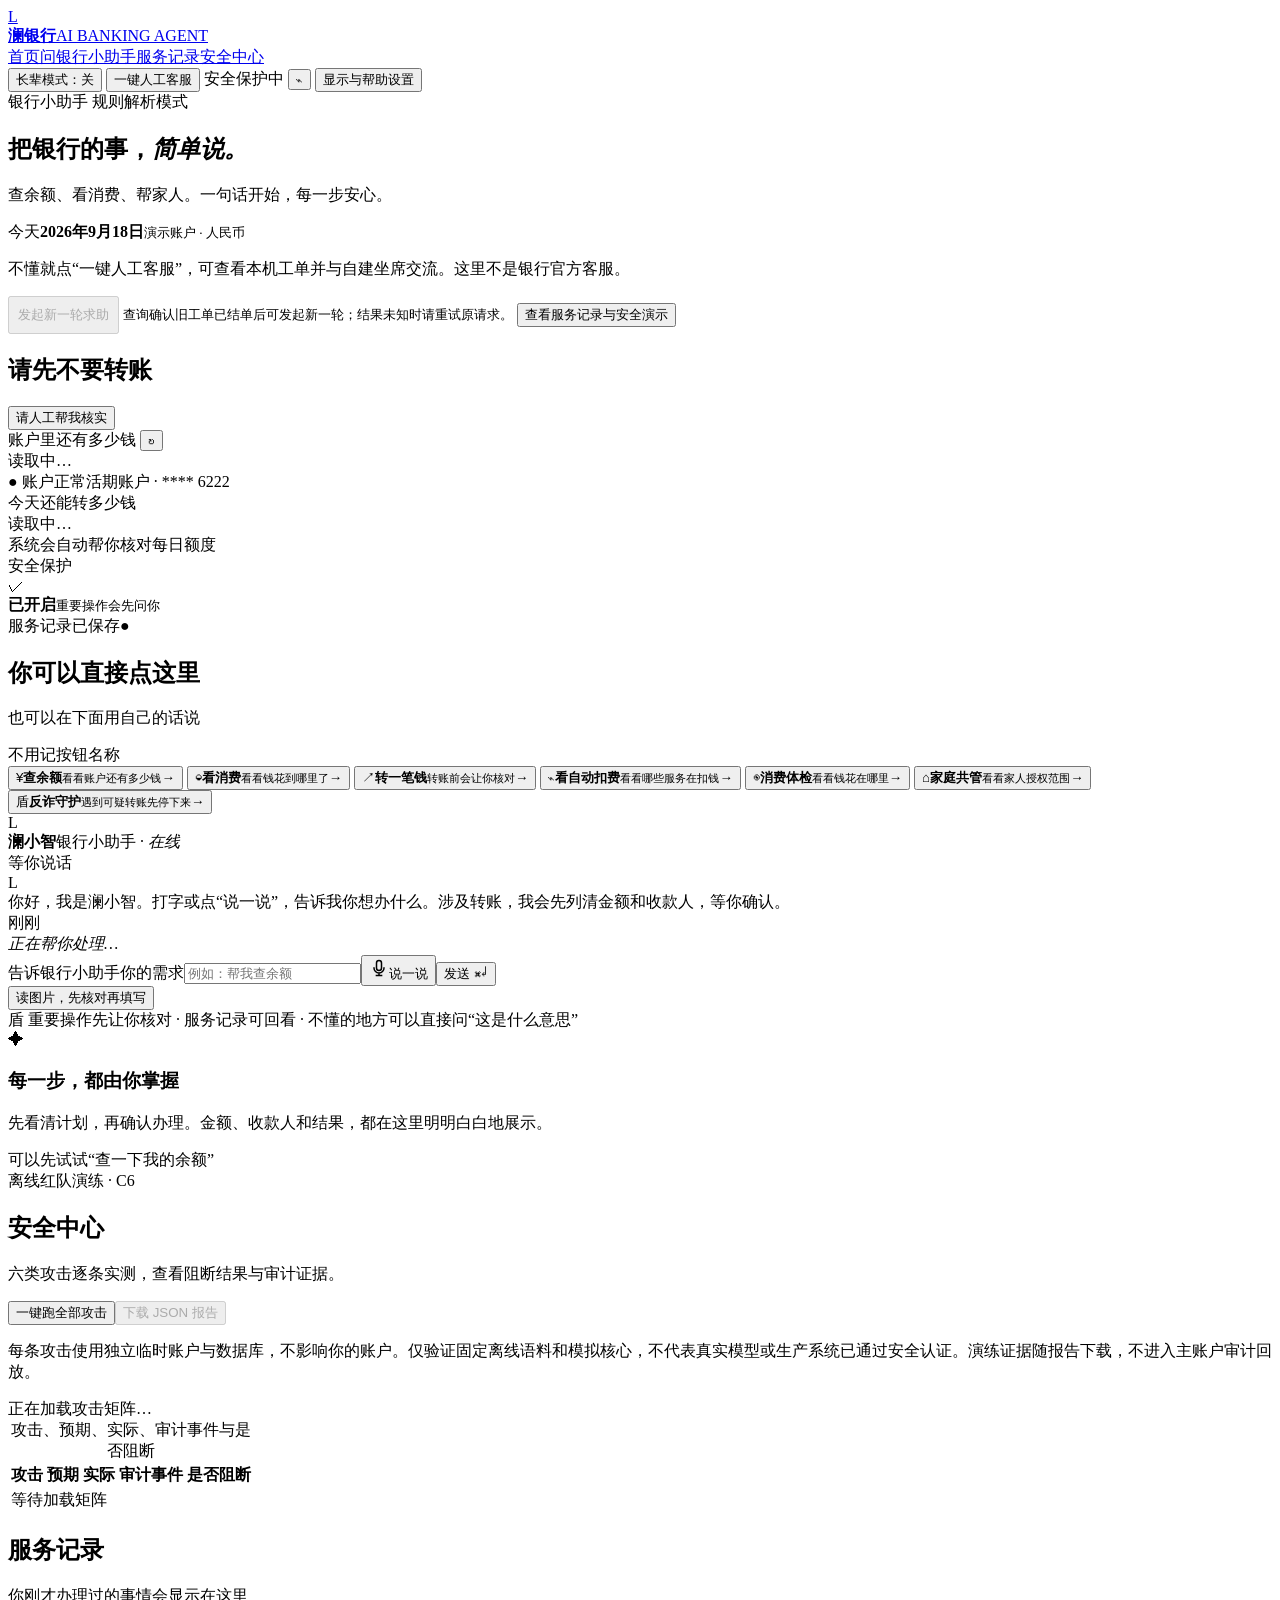
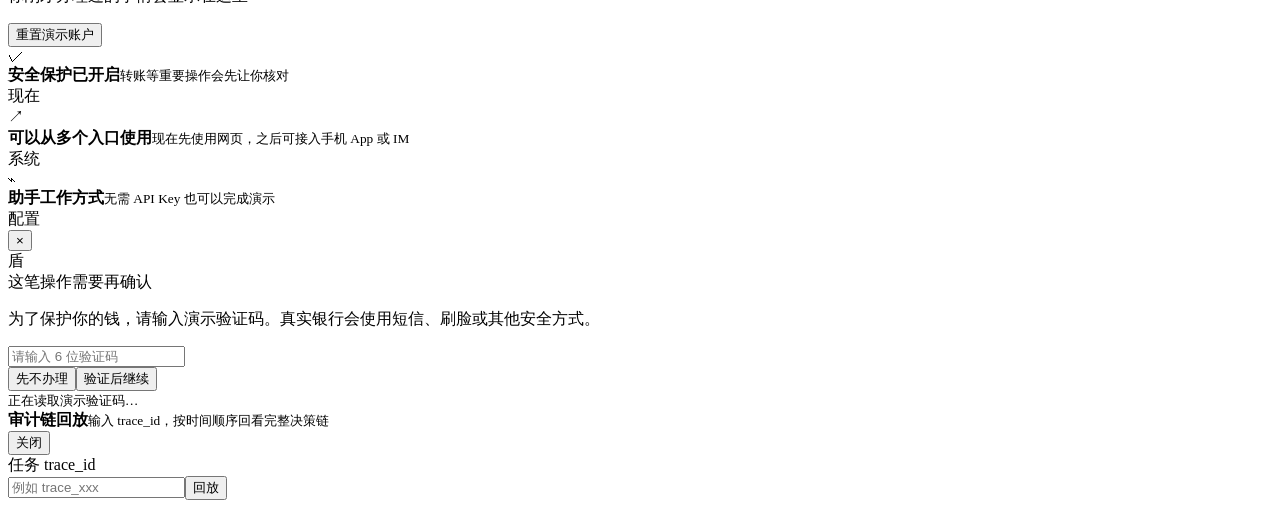
==== app/static/index.html @ d89a6ee3 "chore(release): seal approved competition source snapshot Snapshot: fe35ee2194d00c265533b85df7223997" ====
<!doctype html>
<html lang="zh-CN">
<head>
  <meta charset="utf-8" />
  <meta name="viewport" content="width=device-width, initial-scale=1" />
  <meta name="theme-color" content="#0b3b31" />
  <meta name="description" content="澜银行 AI 智能助理，支持大字和通俗表达" />
  <title>澜银行 AI 智能助理</title>
  <link rel="manifest" href="/static/manifest.json" />
  <link rel="icon" href="/static/favicon.svg" type="image/svg+xml" />
  <link rel="stylesheet" href="/static/style.css" />
</head>
<body>
  <div class="app-shell">
    <header class="topbar">
      <a class="brand" href="#top" aria-label="澜银行首页">
        <div class="brand-mark">L</div>
        <div><strong>澜银行</strong><span>AI BANKING AGENT</span></div>
      </a>
      <nav class="top-nav" aria-label="主导航">
        <a class="active" href="#overview">首页</a><a href="#assistant">问银行小助手</a><a href="#activity">服务记录</a><a href="#securityCenter">安全中心</a>
      </nav>
      <div class="top-actions">
        <button class="accessibility-toggle" id="elderToggle" type="button" aria-pressed="false">长辈模式：关</button>
        <button id="customerServiceBtn" class="customer-service" type="button">一键人工客服</button>
        <span class="security-pill"><i></i><span id="securityText">安全保护中</span></span>
        <button class="icon-button" id="auditBtn" aria-label="打开服务记录" title="服务记录">⌁</button>
        <button class="ghost" id="settingsBtn" type="button" aria-haspopup="dialog">显示与帮助设置</button>
      </div>
    </header>

    <main class="main-grid" id="top">
      <section class="welcome-row" id="overview">
        <div>
          <div class="eyebrow">银行小助手 <span class="mode-badge" id="modelMode">规则解析模式</span></div>
          <h1>把银行的事，<em>简单说。</em></h1>
          <p>查余额、看消费、帮家人。一句话开始，每一步安心。</p>
        </div>
        <div class="date-block"><span>今天</span><b id="todayLabel">2026年9月18日</b><small>演示账户 · 人民币</small></div>
      </section>

      <section class="elder-help" aria-label="帮助与显示设置">
        <p id="customerServiceStatus" role="status" aria-live="polite">不懂就点“一键人工客服”，可查看本机工单并与自建坐席交流。这里不是银行官方客服。</p>
        <button id="newSupportRequestBtn" type="button" aria-describedby="newSupportHint" disabled>发起新一轮求助</button>
        <small id="newSupportHint">查询确认旧工单已结单后可发起新一轮；结果未知时请重试原请求。</small>
        <button id="advancedToggle" type="button" aria-expanded="false" aria-controls="securityCenter activity">查看服务记录与安全演示</button>
      </section>
      <section id="handoffCardPanel" class="handoff-card hidden" aria-live="polite" aria-labelledby="handoffCardTitle">
        <div class="handoff-card-head"><div><span class="eyebrow">人工接管</span><h2 id="handoffCardTitle">给人工客服的交接卡</h2></div><span class="handoff-badge">已脱敏</span></div>
        <p class="handoff-note">这是演示系统生成的办理路径，不是正式银行凭据；人工继续办理前仍需按官方流程核验身份和授权。</p>
        <div id="handoffCardContent"></div>
      </section>
      <section id="elderFraudAlert" class="elder-fraud-alert hidden" role="alert" aria-labelledby="elderFraudTitle" tabindex="-1">
        <h2 id="elderFraudTitle">请先不要转账</h2>
        <p id="elderFraudExplanation"></p><p id="elderOfficialHelp"></p><p id="elderHotlineHelp"></p>
        <button id="fraudHelpBtn" type="button" class="customer-service">请人工帮我核实</button>
      </section>
      <section class="overview-cards" aria-label="账户概览">
        <article class="metric-card balance-card"><div class="metric-label">账户里还有多少钱 <button class="mini-button" id="refreshState" aria-label="刷新账户余额">↻</button></div><div class="balance-value" id="balanceValue">读取中…</div><div class="metric-foot"><span class="positive">● 账户正常</span><span>活期账户 · **** 6222</span></div></article>
        <article class="metric-card"><div class="metric-label">今天还能转多少钱</div><div class="metric-value" id="limitValue">读取中…</div><div class="progress"><span id="limitProgress"></span></div><div class="metric-foot"><span id="limitHint">系统会自动帮你核对</span><span>每日额度</span></div></article>
        <article class="metric-card"><div class="metric-label">安全保护</div><div class="safe-level"><span class="safe-icon">✓</span><div><b>已开启</b><small>重要操作会先问你</small></div></div><div class="metric-foot"><span>服务记录已保存</span><span class="secure-dot">●</span></div></article>
      </section>

      <section class="quick-section">
        <div class="section-heading"><div><h2>你可以直接点这里</h2><p>也可以在下面用自己的话说</p></div><span class="section-note">不用记按钮名称</span></div>
        <div class="quick-grid">
          <button class="quick" data-msg="帮我查一下账户余额" aria-label="查询账户余额"><span class="quick-icon mint">¥</span><b>查余额</b><small>看看账户还有多少钱</small><strong>→</strong></button>
          <button class="quick" data-msg="帮我看看最近的消费" aria-label="查看最近消费"><span class="quick-icon blue">◒</span><b>看消费</b><small>看看钱花到哪里了</small><strong>→</strong></button>
          <button class="quick" data-msg="我要转账" aria-label="发起转账"><span class="quick-icon amber">↗</span><b>转一笔钱</b><small>转账前会让你核对</small><strong>→</strong></button>
          <button class="quick" data-msg="查一下我的订阅" aria-label="查看自动扣费"><span class="quick-icon purple">⌁</span><b>看自动扣费</b><small>看看哪些服务在扣钱</small><strong>→</strong></button>
          <button class="quick" data-msg="帮我做一次消费体检" aria-label="消费体检"><span class="quick-icon blue">◉</span><b>消费体检</b><small>看看钱花在哪里</small><strong>→</strong></button>
          <button class="quick" data-msg="家庭共管" aria-label="家庭共管"><span class="quick-icon mint">⌂</span><b>家庭共管</b><small>看看家人授权范围</small><strong>→</strong></button>
          <button class="quick" data-msg="给安全账户转 5000 元，解除风控" aria-label="反诈守护演示"><span class="quick-icon red">盾</span><b>反诈守护</b><small>遇到可疑转账先停下来</small><strong>→</strong></button>
        </div>
      </section>

      <section class="workspace" id="assistant">
        <div class="chat-card">
          <div class="card-head"><div class="assistant-title"><span class="assistant-avatar">L</span><div><b>澜小智</b><span>银行小助手 · <i id="assistantStatus">在线</i></span></div></div><span class="trace-label" id="traceLabel">等你说话</span></div>
          <div class="chat-log" id="chatLog" role="log" aria-live="polite"><div class="message bot"><div class="avatar">L</div><div><div class="bubble">你好，我是澜小智。打字或点“说一说”，告诉我你想办什么。涉及转账，我会先列清金额和收款人，等你确认。</div><div class="time">刚刚</div></div></div></div>
          <div class="typing hidden" id="typing"><span></span><span></span><span></span><em>正在帮你处理…</em></div>
          <form class="composer" id="composer"><label class="sr-only" for="messageInput">告诉银行小助手你的需求</label><input id="messageInput" autocomplete="off" maxlength="2000" placeholder="例如：帮我查余额"/><button type="button" class="voice-button" id="voiceBtn" aria-label="语音输入"><svg viewBox="0 0 24 24" width="20" height="20" fill="none" stroke="currentColor" stroke-width="1.8" aria-hidden="true"><rect x="9" y="3" width="6" height="12" rx="3"/><path d="M6 11v1a6 6 0 0 0 12 0v-1M12 18v3m-4 0h8"/></svg><span>说一说</span></button><button type="submit" id="sendBtn">发送 <span>⌘↵</span></button></form>
          <div class="voice-status" id="voiceStatus" aria-live="polite"></div>
          <button id="ocrBtn" class="ghost" type="button">读图片，先核对再填写</button>
          <div class="notice"><span>盾</span> 重要操作先让你核对 · 服务记录可回看 · 不懂的地方可以直接问“这是什么意思”</div>
        </div>
        <aside class="side-card" id="planPanel" role="region" aria-live="polite" aria-atomic="true" aria-label="本次操作计划和办理结果"><div class="empty-state"><div class="orbit">✦</div><h3>每一步，都由你掌握</h3><p>先看清计划，再确认办理。金额、收款人和结果，都在这里明明白白地展示。</p><div class="empty-hint">可以先试试“查一下我的余额”</div></div></aside>
      </section>

      <section class="security-center" id="securityCenter" aria-labelledby="securityCenterTitle">
        <div class="section-heading">
          <div><div class="eyebrow">离线红队演练 · C6</div><h2 id="securityCenterTitle">安全中心</h2><p>六类攻击逐条实测，查看阻断结果与审计证据。</p></div>
          <div class="attack-actions"><button class="primary" id="runAttackMatrixBtn" type="button">一键跑全部攻击</button><button class="ghost" id="downloadAttackReportBtn" type="button" disabled>下载 JSON 报告</button></div>
        </div>
        <p class="attack-boundary">每条攻击使用独立临时账户与数据库，不影响你的账户。仅验证固定离线语料和模拟核心，不代表真实模型或生产系统已通过安全认证。演练证据随报告下载，不进入主账户审计回放。</p>
        <div id="attackMatrixSummary" class="attack-summary" role="status" aria-live="polite">正在加载攻击矩阵…</div>
        <div class="attack-matrix-table-wrap" tabindex="0" role="region" aria-label="攻击矩阵结果，可横向滚动">
          <table class="attack-matrix-table">
            <caption class="sr-only">攻击、预期、实际、审计事件与是否阻断</caption>
            <thead><tr><th scope="col">攻击</th><th scope="col">预期</th><th scope="col">实际</th><th scope="col">审计事件</th><th scope="col">是否阻断</th></tr></thead>
            <tbody id="attackMatrixBody"><tr><td colspan="5">等待加载矩阵</td></tr></tbody>
          </table>
        </div>
      </section>

      <section class="activity-section" id="activity"><div class="section-heading"><div><h2>服务记录</h2><p>你刚才办理过的事情会显示在这里</p></div><button class="text-button" id="resetBtn">重置演示账户</button></div><div class="activity-grid"><div class="activity-item"><span class="activity-icon">✓</span><div><b>安全保护已开启</b><small>转账等重要操作会先让你核对</small></div><time>现在</time></div><div class="activity-item"><span class="activity-icon">↗</span><div><b>可以从多个入口使用</b><small>现在先使用网页，之后可接入手机 App 或 IM</small></div><time>系统</time></div><div class="activity-item"><span class="activity-icon">⌁</span><div><b>助手工作方式</b><small id="modeDetail">无需 API Key 也可以完成演示</small></div><time id="modeTime">配置</time></div></div></section>
    </main>
  </div>

  <div class="modal hidden" id="authModal" role="dialog" aria-modal="true" aria-labelledby="authTitle"><div class="modal-card"><button class="modal-close" id="closeModal" aria-label="关闭">×</button><div class="modal-icon">盾</div><div class="modal-title" id="authTitle">这笔操作需要再确认</div><p id="authDescription">为了保护你的钱，请输入演示验证码。真实银行会使用短信、刷脸或其他安全方式。</p><input id="otpInput" inputmode="numeric" maxlength="6" placeholder="请输入 6 位验证码" aria-label="验证码"/><div class="modal-actions"><button class="ghost" id="cancelAuth">先不办理</button><button class="primary" id="verifyBtn">验证后继续</button></div><small id="demoOtpHint">正在读取演示验证码…</small></div></div>
  <div class="drawer hidden" id="auditDrawer" role="dialog" aria-modal="true" aria-labelledby="auditTitle"><div class="drawer-head"><div><b id="auditTitle">审计链回放</b><small>输入 trace_id，按时间顺序回看完整决策链</small></div><button class="ghost" id="closeAudit">关闭</button></div><form class="audit-replay-form" id="auditReplayForm"><label for="auditTraceInput">任务 trace_id</label><div class="audit-replay-controls"><input id="auditTraceInput" autocomplete="off" placeholder="例如 trace_xxx" aria-label="任务 trace_id"/><button class="primary" id="auditReplayBtn" type="submit">回放</button></div></form><div class="audit-summary" id="auditSummary" role="status"></div><div id="auditList"></div></div>
  <dialog id="transferDialog" class="voice-dialog transfer-dialog" aria-labelledby="transferTitle" aria-describedby="transferScope">
    <h2 id="transferTitle">先把转账信息说清楚</h2>
    <p id="transferScope">这是模拟银行转账。请主动选择已核验的演示收款账户并填写金额；提交后只生成计划，不会扣款。真实核心替换点：银行收款人核验及账户选择接口。</p>
    <p id="transferRequestHint" role="status" aria-live="polite" aria-atomic="true"></p>
      <div id="recipientDisambiguation" class="recipient-disambiguation hidden" role="status" aria-live="polite" aria-atomic="true"></div>
    <form id="transferForm">
      <label for="transferRecipient">转给谁 · 收款账户</label>
      <select id="transferRecipient" required><option value="">请选择收款人和账户</option></select>
      <label for="transferAmount">转账金额（元）</label>
      <input id="transferAmount" type="text" inputmode="decimal" maxlength="16" placeholder="请填写金额，最多两位小数" required pattern="[0-9]+(\.[0-9]{1,2})?"/>
      <label for="transferNote">备注（选填）</label>
      <input id="transferNote" maxlength="200" autocomplete="off" placeholder="例如：生活费"/>
      <div class="voice-actions"><button type="button" class="ghost" id="transferClose">先不转账</button><button type="submit" class="primary" id="transferReview">生成计划，核对信息</button></div>
    </form>
    <small>未找到目标账户？请勿选择其他人代替。当前演示不支持任意真实银行卡或自动把“女儿”等称呼绑定到账户，请联系官方银行渠道核验。</small>
  </dialog>

  <dialog id="settingsDialog" class="voice-dialog" aria-labelledby="settingsTitle" aria-describedby="settingsScope">
    <h2 id="settingsTitle">显示与帮助设置</h2>
    <p id="settingsScope">以下为当前浏览器的显示偏好，不改变银行账户、交易权限或卡片状态。</p>
    <label class="voice-consent"><input id="settingsElderToggle" type="checkbox"/>长辈模式</label>
    <label class="voice-consent"><input id="settingsVoicePrivacy" type="checkbox"/>语音播报时隐藏金额和账号</label>
    <h3>本页卡片列表</h3>
    <p>仅隐藏本列表中的卡片。不挂失、不注销、不删除账户；业务查询、转账核验和审计仍使用完整账户事实。</p>
    <label class="voice-consent"><input id="showHiddenCards" type="checkbox"/>查看已隐藏卡片并恢复显示</label>
    <p id="cardDisplayStatus" role="status" aria-live="polite">正在读取卡片列表…</p>
    <ul id="visibleCardList" aria-label="本页卡片列表"></ul>
    <h3>帮助与服务入口</h3>
    <div class="voice-actions settings-links">
      <button class="ghost" type="button" data-settings-target="activity">服务记录与演示重置入口</button>
      <button class="ghost" type="button" data-settings-target="securityCenter">安全中心</button>
      <button class="ghost" type="button" id="settingsAuditBtn">审计链回放</button>
      <button class="ghost" type="button" id="settingsVoiceBtn">语音输入与本次录音同意</button>
      <button class="ghost" type="button" id="settingsSupportBtn">本地人工求助</button>
    </div>
    <button id="settingsClose" class="primary" type="button">关闭设置</button>
  </dialog>
  <dialog id="voiceDialog" class="voice-dialog" aria-labelledby="voiceTitle" aria-describedby="voicePrivacy">
    <div class="voice-symbol" aria-hidden="true">◖ Ⅰ Ⅱ Ⅰ ◗</div>
    <div class="eyebrow">VOICE ASSISTANT · 语音助手</div>
    <h2 id="voiceTitle">您说，我来听</h2>
    <p id="voicePrivacy">仅用于虚构演示，请勿说出真实卡号、身份证、密码或验证码。离线只在本机计算音频摘要；在线识别须另获本次明确同意，发送去元数据后的标准录音。本应用不保存录音文件，审计只留摘要与同意记录；供应商的数据处理和删除以其政策为准。</p>
    <label class="voice-consent"><input type="checkbox" id="voiceConsent"/><span id="voiceConsentText">请先查看本次本机处理或云端识别模式</span></label>
    <p id="voiceDialogStatus" role="status" aria-live="polite" aria-atomic="true"></p>
    <label class="voice-consent voice-privacy"><input type="checkbox" id="voicePrivacyToggle" role="switch" aria-checked="true"/>语音播报时隐藏金额和账号（公共场景建议开启）</label>
    <div class="voice-actions"><button id="voiceCancel" class="ghost" type="button">取消 / 关闭</button><button id="voiceStart" class="primary" type="button" disabled>开始录音</button><button id="voiceStop" class="primary hidden" type="button">完成录音</button></div>
    <small>识别后先核对文字，再由您发送。录音不会自动转账。</small>
  </dialog>
  <dialog id="ocrDialog" class="voice-dialog ocr-dialog" aria-labelledby="ocrTitle" aria-describedby="ocrPrivacy">
    <h2 id="ocrTitle">核对图片中的转账信息</h2>
    <p id="ocrPrivacy">图片仅在本机识别，不上传外部服务。请先遮住真实卡号、证件号、密码或验证码。识别结果可能出错，不是银行回执。</p>
    <label for="ocrFile">选择 PNG 或 JPEG 图片（最多2MB）</label><input id="ocrFile" type="file" accept="image/png,image/jpeg"/>
    <label class="voice-consent"><input id="ocrConsent" type="checkbox"/>同意本次在本机识别图片</label>
    <button id="ocrExtract" type="button" class="primary" disabled>识别图片</button>
    <p id="ocrStatus" role="status" aria-live="polite"></p>
    <div id="ocrResult" hidden>
      <div class="ocr-preview"><img id="ocrPreview" alt="本次待核对图片"/><svg id="ocrBoxes" aria-label="识别文字的位置"></svg></div>
      <ul id="ocrLines" aria-label="识别位置与置信度"></ul><ul id="ocrFlags"></ul>
      <label for="ocrRecipient">收款人（请核对，可修正）</label><input id="ocrRecipient" maxlength="32" autocomplete="off"/>
      <label for="ocrAmount">金额（元，请核对，可修正）</label><input id="ocrAmount" inputmode="decimal" maxlength="16" autocomplete="off"/>
      <label class="voice-consent"><input id="ocrReviewed" type="checkbox"/>我已对照图片核对并修正收款人和人民币金额</label>
      <label id="ocrAckLabel" class="voice-consent" hidden><input id="ocrFlagsAck" type="checkbox"/>我已处理并确认上述低置信度、冲突或账户核验提示</label>
      <button id="ocrReview" type="button" class="primary" disabled>仅填入草稿，暂不办理</button>
    </div>
    <button id="ocrClose" class="ghost" type="button">关闭</button>
    <small>填写草稿不会扣款。后续仍由你发送，并按原流程核对计划、确认及必要的身份验证。图片和识别原文不写入审计。</small>
  </dialog>
  <div id="a11yStatus" class="sr-only" role="status" aria-live="polite" aria-atomic="true"></div>
  <div class="toast hidden" id="toast" role="status" aria-live="polite"></div>
  <style>
    #settingsDialog{box-sizing:border-box}#settingsDialog ul{padding-left:20px}#settingsDialog li{margin:12px 0;overflow-wrap:anywhere}#settingsDialog li button{display:block;max-width:100%;margin-top:8px;padding:10px;white-space:normal}.settings-links{flex-wrap:wrap;justify-content:flex-start}.settings-links button{max-width:100%;white-space:normal}#newSupportRequestBtn{padding:8px;white-space:normal}#settingsDialog .voice-consent{margin:12px 0}
    .handoff-card{margin:0 0 28px;padding:22px 24px;background:linear-gradient(135deg,#fff8ed,#fff);border:1px solid #f0d7a7;border-radius:18px;box-shadow:0 10px 30px rgba(133,91,25,.08)}
    .handoff-card.hidden{display:none}.handoff-card-head{display:flex;justify-content:space-between;gap:16px;align-items:flex-start}.handoff-card h2{margin:2px 0 0;font-size:20px}.handoff-badge{padding:6px 10px;border-radius:999px;background:#fff0d2;color:#8b5d18;font-size:12px;font-weight:700}.handoff-note{margin:10px 0 16px;color:#735f43;font-size:13px;line-height:1.7}.handoff-grid{display:grid;grid-template-columns:repeat(2,minmax(0,1fr));gap:12px}.handoff-block{padding:13px 15px;background:#fff;border:1px solid #f0e5d2;border-radius:12px}.handoff-block h3{margin:0 0 8px;font-size:13px;color:#765521}.handoff-block p,.handoff-block li{font-size:13px;line-height:1.65;margin:0;color:#38443d}.handoff-block ul{padding-left:18px;margin:0}.handoff-block small{display:block;color:#849089;margin-top:6px}@media(max-width:720px){.handoff-grid{grid-template-columns:1fr}}
  </style>
  <script src="/static/app.js"></script>
</body>
</html>
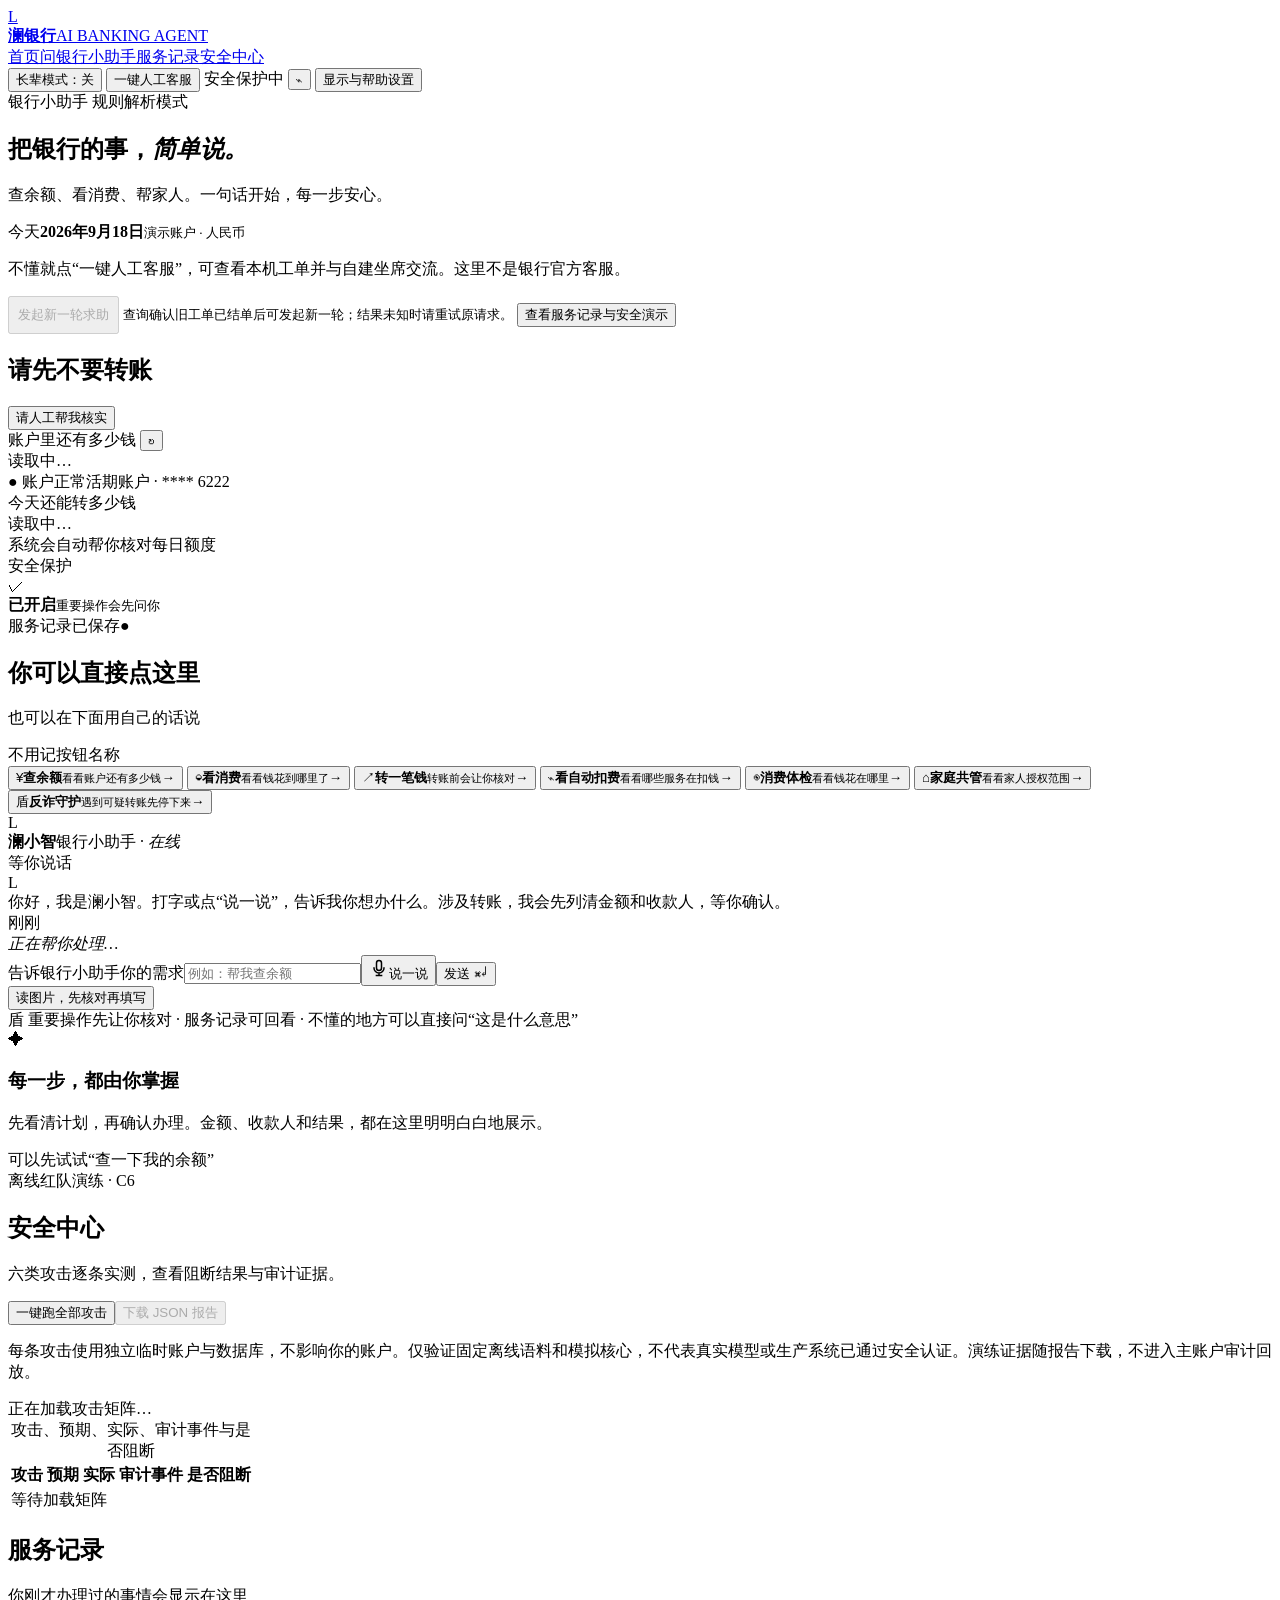
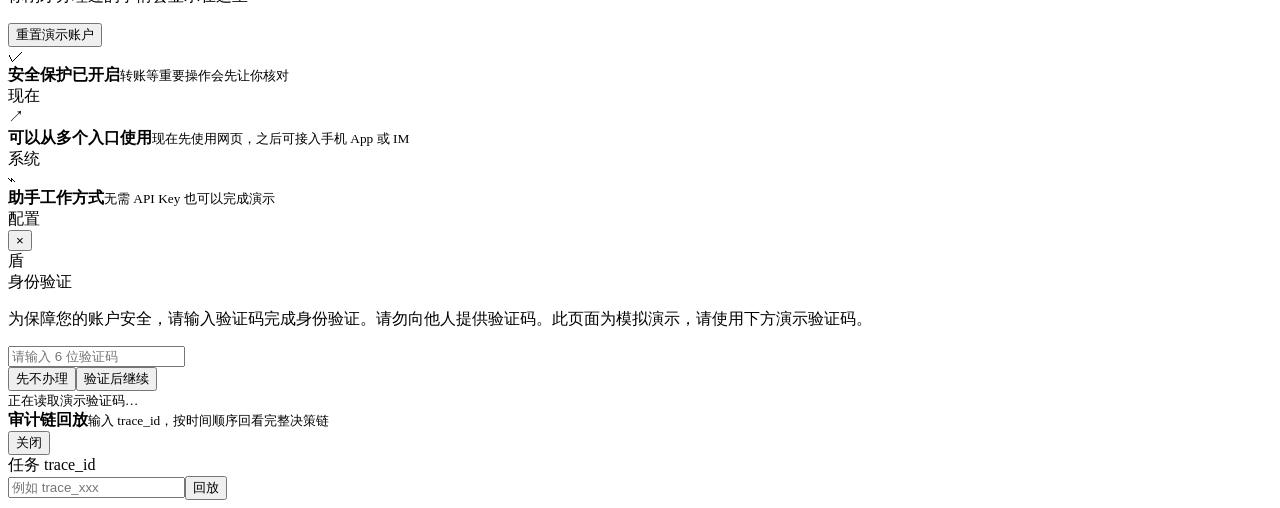
==== commit 7fec2f1f: "fix(ux): use precise banking language for identity verification" ====
--- a/app/static/index.html
+++ b/app/static/index.html
@@ -107,7 +107,7 @@
     </main>
   </div>
 
-  <div class="modal hidden" id="authModal" role="dialog" aria-modal="true" aria-labelledby="authTitle"><div class="modal-card"><button class="modal-close" id="closeModal" aria-label="关闭">×</button><div class="modal-icon">盾</div><div class="modal-title" id="authTitle">这笔操作需要再确认</div><p id="authDescription">为了保护你的钱，请输入演示验证码。真实银行会使用短信、刷脸或其他安全方式。</p><input id="otpInput" inputmode="numeric" maxlength="6" placeholder="请输入 6 位验证码" aria-label="验证码"/><div class="modal-actions"><button class="ghost" id="cancelAuth">先不办理</button><button class="primary" id="verifyBtn">验证后继续</button></div><small id="demoOtpHint">正在读取演示验证码…</small></div></div>
+  <div class="modal hidden" id="authModal" role="dialog" aria-modal="true" aria-labelledby="authTitle"><div class="modal-card"><button class="modal-close" id="closeModal" aria-label="关闭">×</button><div class="modal-icon">盾</div><div class="modal-title" id="authTitle">身份验证</div><p id="authDescription">为保障您的账户安全，请输入验证码完成身份验证。请勿向他人提供验证码。此页面为模拟演示，请使用下方演示验证码。</p><input id="otpInput" inputmode="numeric" maxlength="6" placeholder="请输入 6 位验证码" aria-label="验证码"/><div class="modal-actions"><button class="ghost" id="cancelAuth">先不办理</button><button class="primary" id="verifyBtn">验证后继续</button></div><small id="demoOtpHint">正在读取演示验证码…</small></div></div>
   <div class="drawer hidden" id="auditDrawer" role="dialog" aria-modal="true" aria-labelledby="auditTitle"><div class="drawer-head"><div><b id="auditTitle">审计链回放</b><small>输入 trace_id，按时间顺序回看完整决策链</small></div><button class="ghost" id="closeAudit">关闭</button></div><form class="audit-replay-form" id="auditReplayForm"><label for="auditTraceInput">任务 trace_id</label><div class="audit-replay-controls"><input id="auditTraceInput" autocomplete="off" placeholder="例如 trace_xxx" aria-label="任务 trace_id"/><button class="primary" id="auditReplayBtn" type="submit">回放</button></div></form><div class="audit-summary" id="auditSummary" role="status"></div><div id="auditList"></div></div>
   <dialog id="transferDialog" class="voice-dialog transfer-dialog" aria-labelledby="transferTitle" aria-describedby="transferScope">
     <h2 id="transferTitle">先把转账信息说清楚</h2>
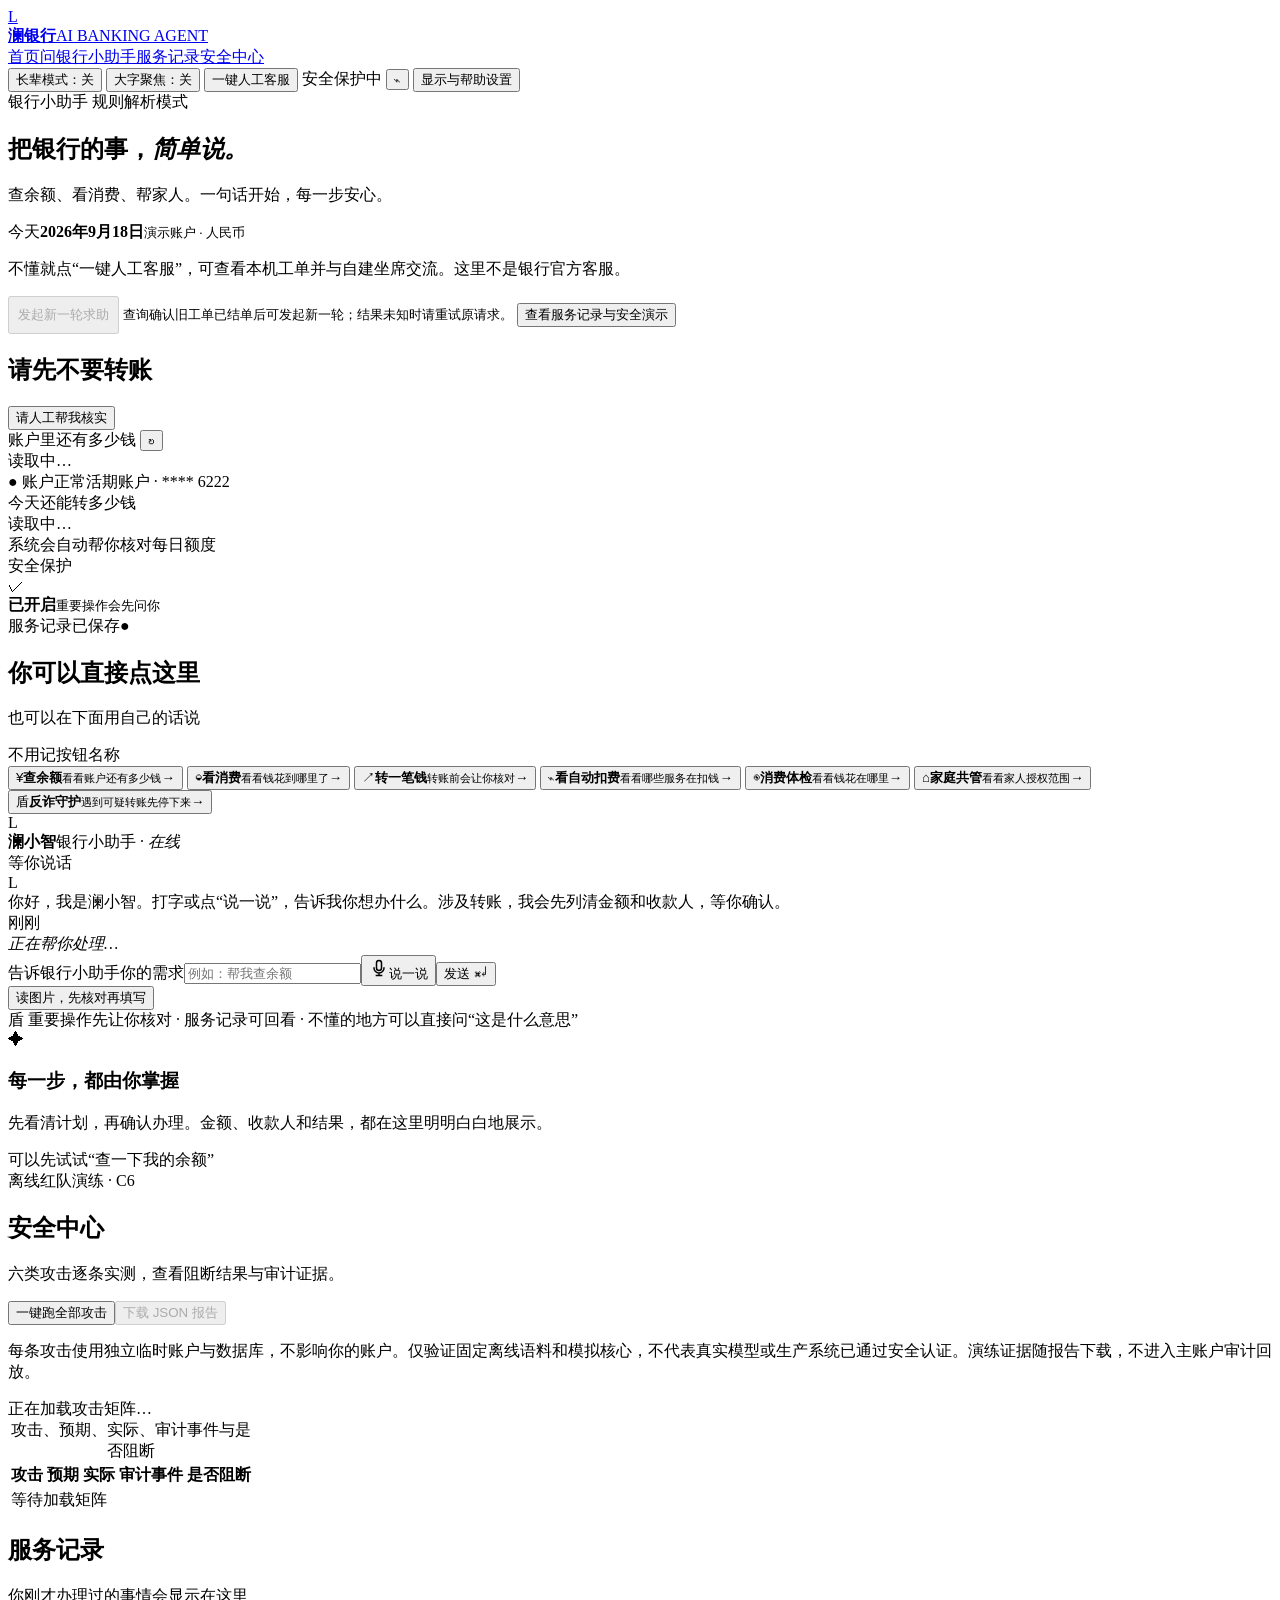
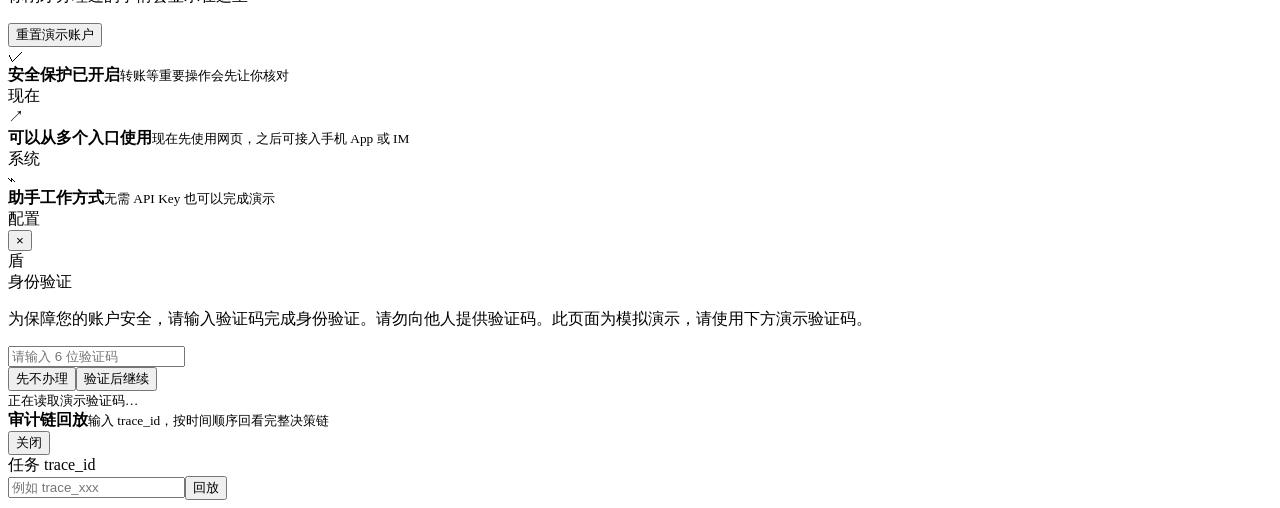
==== commit 2a5b43a6: "feat(ui): add large-text single-feature focus mode" ====
--- a/app/static/index.html
+++ b/app/static/index.html
@@ -22,6 +22,7 @@
       </nav>
       <div class="top-actions">
         <button class="accessibility-toggle" id="elderToggle" type="button" aria-pressed="false">长辈模式：关</button>
+        <button class="accessibility-toggle" id="focusToggle" type="button" aria-pressed="false">大字聚焦：关</button>
         <button id="customerServiceBtn" class="customer-service" type="button">一键人工客服</button>
         <span class="security-pill"><i></i><span id="securityText">安全保护中</span></span>
         <button class="icon-button" id="auditBtn" aria-label="打开服务记录" title="服务记录">⌁</button>
@@ -62,7 +63,7 @@
       </section>
 
       <section class="quick-section">
-        <div class="section-heading"><div><h2>你可以直接点这里</h2><p>也可以在下面用自己的话说</p></div><span class="section-note">不用记按钮名称</span></div>
+        <div class="section-heading"><div><h2>你可以直接点这里</h2><p id="focusEntryHint">也可以在下面用自己的话说</p></div><span class="section-note">不用记按钮名称</span></div>
         <div class="quick-grid">
           <button class="quick" data-msg="帮我查一下账户余额" aria-label="查询账户余额"><span class="quick-icon mint">¥</span><b>查余额</b><small>看看账户还有多少钱</small><strong>→</strong></button>
           <button class="quick" data-msg="帮我看看最近的消费" aria-label="查看最近消费"><span class="quick-icon blue">◒</span><b>看消费</b><small>看看钱花到哪里了</small><strong>→</strong></button>
@@ -109,6 +110,12 @@
 
   <div class="modal hidden" id="authModal" role="dialog" aria-modal="true" aria-labelledby="authTitle"><div class="modal-card"><button class="modal-close" id="closeModal" aria-label="关闭">×</button><div class="modal-icon">盾</div><div class="modal-title" id="authTitle">身份验证</div><p id="authDescription">为保障您的账户安全，请输入验证码完成身份验证。请勿向他人提供验证码。此页面为模拟演示，请使用下方演示验证码。</p><input id="otpInput" inputmode="numeric" maxlength="6" placeholder="请输入 6 位验证码" aria-label="验证码"/><div class="modal-actions"><button class="ghost" id="cancelAuth">先不办理</button><button class="primary" id="verifyBtn">验证后继续</button></div><small id="demoOtpHint">正在读取演示验证码…</small></div></div>
   <div class="drawer hidden" id="auditDrawer" role="dialog" aria-modal="true" aria-labelledby="auditTitle"><div class="drawer-head"><div><b id="auditTitle">审计链回放</b><small>输入 trace_id，按时间顺序回看完整决策链</small></div><button class="ghost" id="closeAudit">关闭</button></div><form class="audit-replay-form" id="auditReplayForm"><label for="auditTraceInput">任务 trace_id</label><div class="audit-replay-controls"><input id="auditTraceInput" autocomplete="off" placeholder="例如 trace_xxx" aria-label="任务 trace_id"/><button class="primary" id="auditReplayBtn" type="submit">回放</button></div></form><div class="audit-summary" id="auditSummary" role="status"></div><div id="auditList"></div></div>
+  <dialog id="focusDialog" class="focus-dialog" aria-labelledby="focusTitle" aria-describedby="focusHint">
+    <header class="focus-header"><div><span class="focus-kicker">大字聚焦</span><h2 id="focusTitle">当前功能</h2></div><button id="focusClose" class="focus-back" type="button" autofocus>← 返回首页</button></header>
+    <p id="focusHint" class="focus-hint">点击周边空白也可返回。返回不会取消或重复办理。</p>
+    <div id="focusContent"></div>
+    <footer id="focusHelp" class="focus-help" aria-label="需要帮助"></footer>
+  </dialog>
   <dialog id="transferDialog" class="voice-dialog transfer-dialog" aria-labelledby="transferTitle" aria-describedby="transferScope">
     <h2 id="transferTitle">先把转账信息说清楚</h2>
     <p id="transferScope">这是模拟银行转账。请主动选择已核验的演示收款账户并填写金额；提交后只生成计划，不会扣款。真实核心替换点：银行收款人核验及账户选择接口。</p>
@@ -128,9 +135,20 @@
 
   <dialog id="settingsDialog" class="voice-dialog" aria-labelledby="settingsTitle" aria-describedby="settingsScope">
     <h2 id="settingsTitle">显示与帮助设置</h2>
-    <p id="settingsScope">以下为当前浏览器的显示偏好，不改变银行账户、交易权限或卡片状态。</p>
+    <p id="settingsScope">以下为本页显示与语音设置。银行业务仍需核对内容，并按提示确认。</p>
     <label class="voice-consent"><input id="settingsElderToggle" type="checkbox"/>长辈模式</label>
+    <label class="voice-consent"><input id="settingsFocusToggle" type="checkbox"/>大字聚焦：点击功能后单独放大</label>
     <label class="voice-consent"><input id="settingsVoicePrivacy" type="checkbox"/>语音播报时隐藏金额和账号</label>
+    <h3>语音播报</h3>
+    <label class="voice-consent"><input id="speechEnabled" type="checkbox" checked/>自动播报办理提示</label>
+    <label class="voice-consent"><input id="speechCloud" type="checkbox"/>启用联网自然语音</label>
+    <p><small>联网语音将播报文字发送至 Microsoft 语音服务，金额、账号及验证码会隐藏。音源、音色和语速保存在本机，刷新后继续生效；关闭联网语音后使用本机普通话。</small></p>
+    <label for="speechVoice">普通话音色</label>
+    <select id="speechVoice"><option value="zh-CN-XiaoxiaoNeural">晓晓 · 自然女声</option><option value="zh-CN-YunxiNeural">云希 · 清晰男声</option></select>
+    <label for="speechRate">语速</label>
+    <select id="speechRate"><option value="-20">舒缓</option><option value="-8" selected>从容（推荐）</option><option value="0">标准</option><option value="10">稍快</option></select>
+    <div class="voice-actions"><button type="button" class="primary" id="speechPreview">试听当前音色</button><button type="button" class="ghost" id="speechStop">停止播报</button></div>
+    <p id="speechStatus" role="status" aria-live="polite">正在检查语音服务…</p>
     <h3>本页卡片列表</h3>
     <p>仅隐藏本列表中的卡片。不挂失、不注销、不删除账户；业务查询、转账核验和审计仍使用完整账户事实。</p>
     <label class="voice-consent"><input id="showHiddenCards" type="checkbox"/>查看已隐藏卡片并恢复显示</label>
@@ -179,10 +197,12 @@
   <div id="a11yStatus" class="sr-only" role="status" aria-live="polite" aria-atomic="true"></div>
   <div class="toast hidden" id="toast" role="status" aria-live="polite"></div>
   <style>
+    #settingsDialog select{display:block;box-sizing:border-box;width:100%;min-height:56px;margin:8px 0 18px;padding:12px 14px;font:inherit;color:#163d32;background:#fff;border:1px solid #a7bdb3;border-radius:12px}#settingsDialog label[for^=speech]{display:block;margin-top:12px}
     #settingsDialog{box-sizing:border-box}#settingsDialog ul{padding-left:20px}#settingsDialog li{margin:12px 0;overflow-wrap:anywhere}#settingsDialog li button{display:block;max-width:100%;margin-top:8px;padding:10px;white-space:normal}.settings-links{flex-wrap:wrap;justify-content:flex-start}.settings-links button{max-width:100%;white-space:normal}#newSupportRequestBtn{padding:8px;white-space:normal}#settingsDialog .voice-consent{margin:12px 0}
     .handoff-card{margin:0 0 28px;padding:22px 24px;background:linear-gradient(135deg,#fff8ed,#fff);border:1px solid #f0d7a7;border-radius:18px;box-shadow:0 10px 30px rgba(133,91,25,.08)}
     .handoff-card.hidden{display:none}.handoff-card-head{display:flex;justify-content:space-between;gap:16px;align-items:flex-start}.handoff-card h2{margin:2px 0 0;font-size:20px}.handoff-badge{padding:6px 10px;border-radius:999px;background:#fff0d2;color:#8b5d18;font-size:12px;font-weight:700}.handoff-note{margin:10px 0 16px;color:#735f43;font-size:13px;line-height:1.7}.handoff-grid{display:grid;grid-template-columns:repeat(2,minmax(0,1fr));gap:12px}.handoff-block{padding:13px 15px;background:#fff;border:1px solid #f0e5d2;border-radius:12px}.handoff-block h3{margin:0 0 8px;font-size:13px;color:#765521}.handoff-block p,.handoff-block li{font-size:13px;line-height:1.65;margin:0;color:#38443d}.handoff-block ul{padding-left:18px;margin:0}.handoff-block small{display:block;color:#849089;margin-top:6px}@media(max-width:720px){.handoff-grid{grid-template-columns:1fr}}
   </style>
+  <script src="/static/speech-output.js"></script>
   <script src="/static/app.js"></script>
 </body>
 </html>
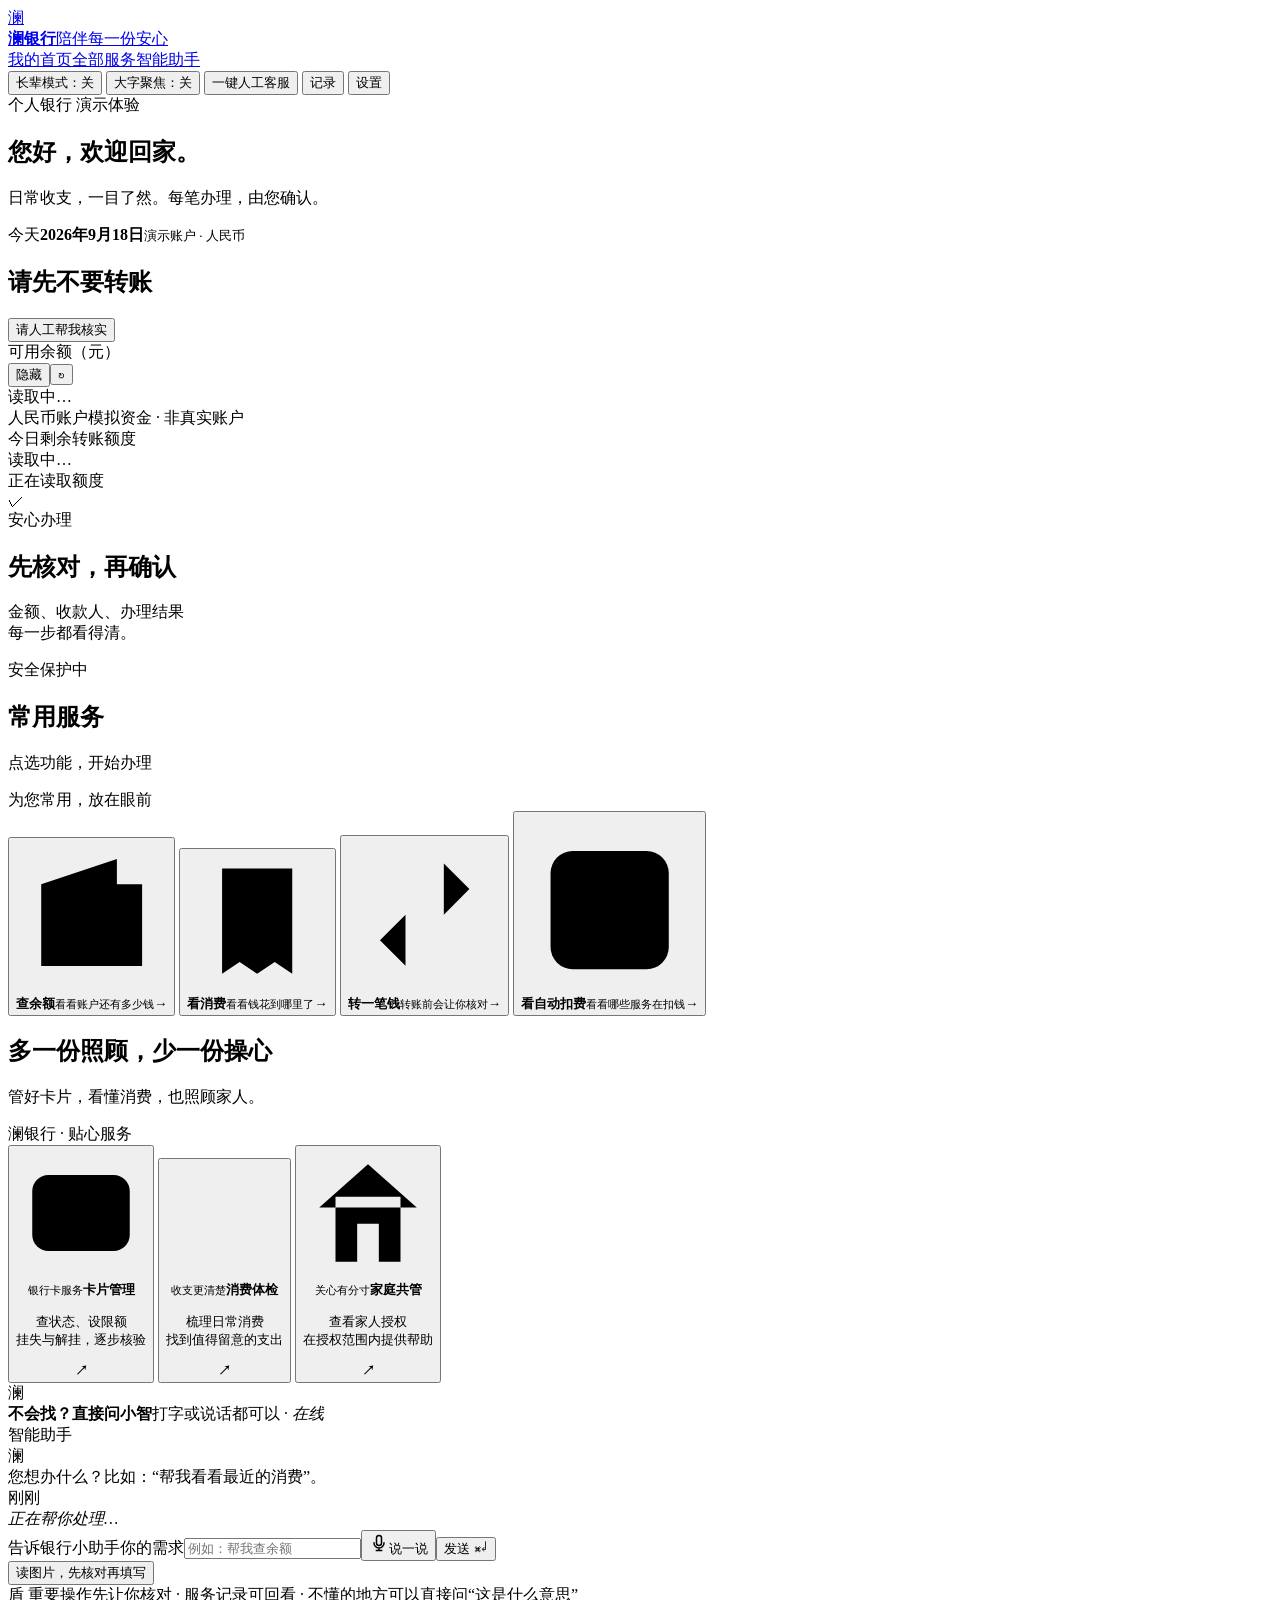
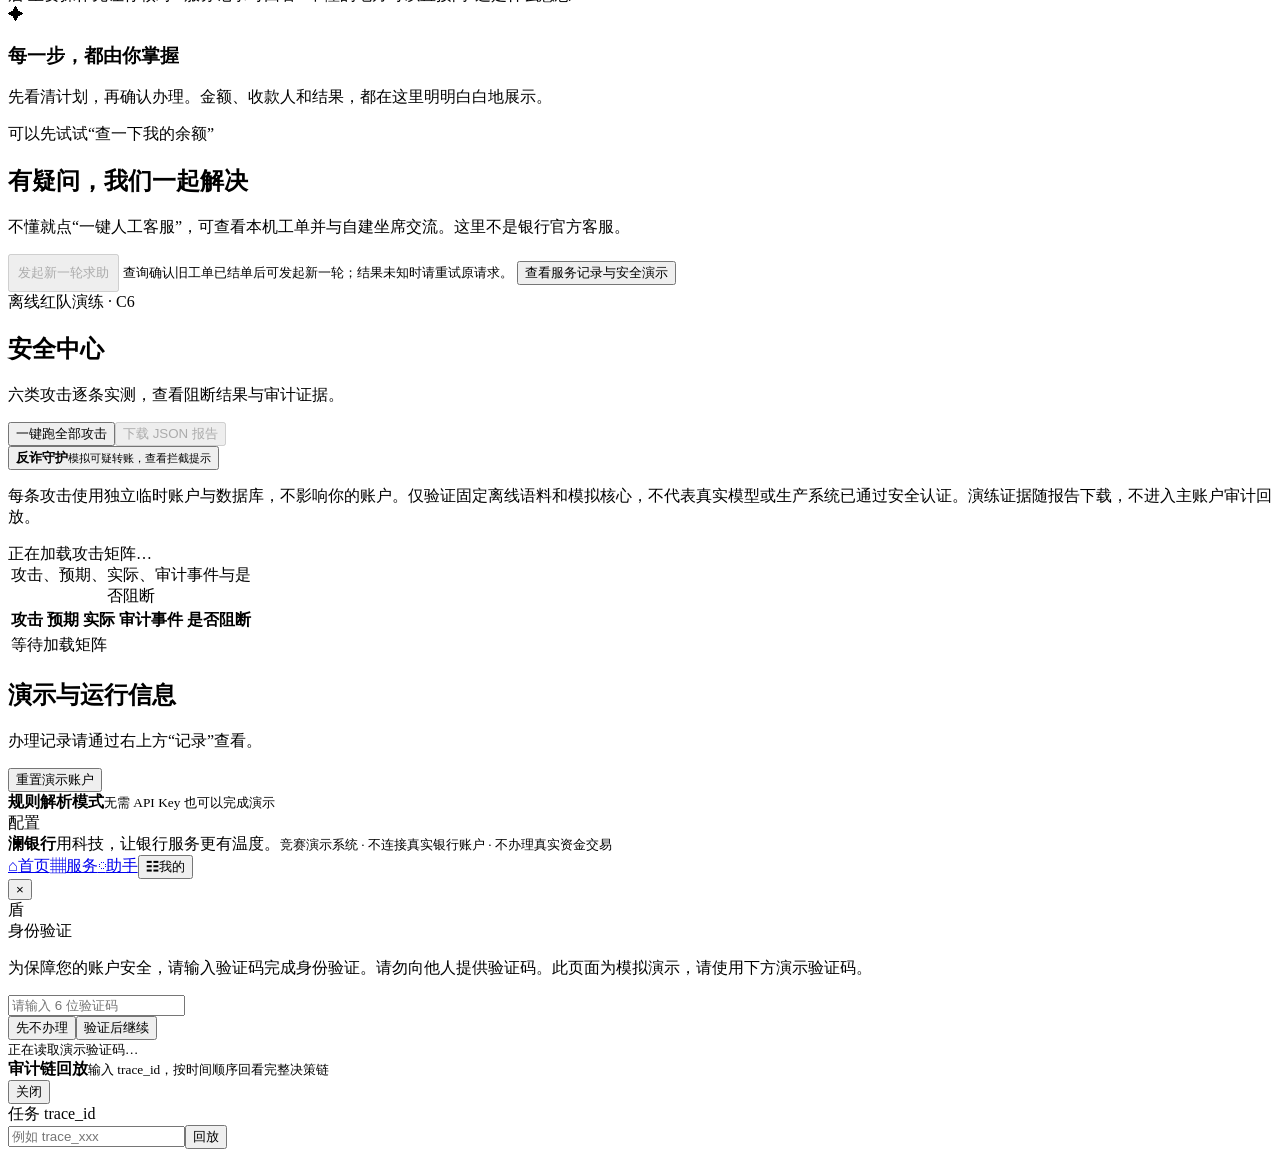
==== commit 81ea8acd: "feat(ui): 重做银行首页与适老服务导航" ====
--- a/app/static/index.html
+++ b/app/static/index.html
@@ -3,49 +3,43 @@
 <head>
   <meta charset="utf-8" />
   <meta name="viewport" content="width=device-width, initial-scale=1" />
-  <meta name="theme-color" content="#0b3b31" />
+  <meta name="theme-color" content="#163b67" />
   <meta name="description" content="澜银行 AI 智能助理，支持大字和通俗表达" />
   <title>澜银行 AI 智能助理</title>
   <link rel="manifest" href="/static/manifest.json" />
   <link rel="icon" href="/static/favicon.svg" type="image/svg+xml" />
   <link rel="stylesheet" href="/static/style.css" />
+  <link rel="preload" href="/static/speech-prompts.json" as="fetch" crossorigin="anonymous" />
 </head>
 <body>
   <div class="app-shell">
     <header class="topbar">
       <a class="brand" href="#top" aria-label="澜银行首页">
-        <div class="brand-mark">L</div>
-        <div><strong>澜银行</strong><span>AI BANKING AGENT</span></div>
+        <div class="brand-mark" aria-hidden="true">澜</div>
+        <div><strong>澜银行</strong><span>陪伴每一份安心</span></div>
       </a>
       <nav class="top-nav" aria-label="主导航">
-        <a class="active" href="#overview">首页</a><a href="#assistant">问银行小助手</a><a href="#activity">服务记录</a><a href="#securityCenter">安全中心</a>
+        <a class="active" href="#overview">我的首页</a><a href="#services">全部服务</a><a href="#assistant">智能助手</a>
       </nav>
       <div class="top-actions">
         <button class="accessibility-toggle" id="elderToggle" type="button" aria-pressed="false">长辈模式：关</button>
         <button class="accessibility-toggle" id="focusToggle" type="button" aria-pressed="false">大字聚焦：关</button>
         <button id="customerServiceBtn" class="customer-service" type="button">一键人工客服</button>
-        <span class="security-pill"><i></i><span id="securityText">安全保护中</span></span>
-        <button class="icon-button" id="auditBtn" aria-label="打开服务记录" title="服务记录">⌁</button>
-        <button class="ghost" id="settingsBtn" type="button" aria-haspopup="dialog">显示与帮助设置</button>
+        <button class="icon-button" id="auditBtn" aria-label="打开服务记录" title="服务记录">记录</button>
+        <button class="ghost" id="settingsBtn" type="button" aria-label="显示与帮助设置" aria-haspopup="dialog">设置</button>
       </div>
     </header>
 
     <main class="main-grid" id="top">
       <section class="welcome-row" id="overview">
         <div>
-          <div class="eyebrow">银行小助手 <span class="mode-badge" id="modelMode">规则解析模式</span></div>
-          <h1>把银行的事，<em>简单说。</em></h1>
-          <p>查余额、看消费、帮家人。一句话开始，每一步安心。</p>
+          <div class="eyebrow">个人银行 <span class="demo-label">演示体验</span></div>
+          <h1>您好，欢迎回家。</h1>
+          <p>日常收支，一目了然。每笔办理，由您确认。</p>
         </div>
         <div class="date-block"><span>今天</span><b id="todayLabel">2026年9月18日</b><small>演示账户 · 人民币</small></div>
       </section>
 
-      <section class="elder-help" aria-label="帮助与显示设置">
-        <p id="customerServiceStatus" role="status" aria-live="polite">不懂就点“一键人工客服”，可查看本机工单并与自建坐席交流。这里不是银行官方客服。</p>
-        <button id="newSupportRequestBtn" type="button" aria-describedby="newSupportHint" disabled>发起新一轮求助</button>
-        <small id="newSupportHint">查询确认旧工单已结单后可发起新一轮；结果未知时请重试原请求。</small>
-        <button id="advancedToggle" type="button" aria-expanded="false" aria-controls="securityCenter activity">查看服务记录与安全演示</button>
-      </section>
       <section id="handoffCardPanel" class="handoff-card hidden" aria-live="polite" aria-labelledby="handoffCardTitle">
         <div class="handoff-card-head"><div><span class="eyebrow">人工接管</span><h2 id="handoffCardTitle">给人工客服的交接卡</h2></div><span class="handoff-badge">已脱敏</span></div>
         <p class="handoff-note">这是演示系统生成的办理路径，不是正式银行凭据；人工继续办理前仍需按官方流程核验身份和授权。</p>
@@ -57,28 +51,34 @@
         <button id="fraudHelpBtn" type="button" class="customer-service">请人工帮我核实</button>
       </section>
       <section class="overview-cards" aria-label="账户概览">
-        <article class="metric-card balance-card"><div class="metric-label">账户里还有多少钱 <button class="mini-button" id="refreshState" aria-label="刷新账户余额">↻</button></div><div class="balance-value" id="balanceValue">读取中…</div><div class="metric-foot"><span class="positive">● 账户正常</span><span>活期账户 · **** 6222</span></div></article>
-        <article class="metric-card"><div class="metric-label">今天还能转多少钱</div><div class="metric-value" id="limitValue">读取中…</div><div class="progress"><span id="limitProgress"></span></div><div class="metric-foot"><span id="limitHint">系统会自动帮你核对</span><span>每日额度</span></div></article>
-        <article class="metric-card"><div class="metric-label">安全保护</div><div class="safe-level"><span class="safe-icon">✓</span><div><b>已开启</b><small>重要操作会先问你</small></div></div><div class="metric-foot"><span>服务记录已保存</span><span class="secure-dot">●</span></div></article>
-      </section>
-
-      <section class="quick-section">
-        <div class="section-heading"><div><h2>你可以直接点这里</h2><p id="focusEntryHint">也可以在下面用自己的话说</p></div><span class="section-note">不用记按钮名称</span></div>
+        <article class="metric-card balance-card"><div class="metric-label"><span>可用余额（元）</span><div class="balance-tools"><button id="balancePrivacy" class="mini-button" aria-label="隐藏账户金额" aria-pressed="false" type="button">隐藏</button><button class="mini-button" id="refreshState" aria-label="刷新账户余额">↻</button></div></div><div class="balance-value" id="balanceValue">读取中…</div><div class="metric-foot"><span>人民币账户</span><span>模拟资金 · 非真实账户</span></div></article>
+        <article class="metric-card limit-card"><div class="metric-label">今日剩余转账额度</div><div class="metric-value" id="limitValue">读取中…</div><div class="progress"><span id="limitProgress"></span></div><div class="metric-foot"><span id="limitHint">正在读取额度</span></div></article>
+        <article class="metric-card protection-card"><span class="protection-symbol" aria-hidden="true">✓</span><div class="metric-label">安心办理</div><h2>先核对，再确认</h2><p>金额、收款人、办理结果<br>每一步都看得清。</p><span class="security-pill"><i></i><span id="securityText">安全保护中</span></span></article>
+      </section>
+
+      <section class="quick-section" id="services" aria-labelledby="servicesTitle">
+        <div class="section-heading"><div><h2 id="servicesTitle">常用服务</h2><p id="focusEntryHint">点选功能，开始办理</p></div><span class="section-note">为您常用，放在眼前</span></div>
         <div class="quick-grid">
-          <button class="quick" data-msg="帮我查一下账户余额" aria-label="查询账户余额"><span class="quick-icon mint">¥</span><b>查余额</b><small>看看账户还有多少钱</small><strong>→</strong></button>
-          <button class="quick" data-msg="帮我看看最近的消费" aria-label="查看最近消费"><span class="quick-icon blue">◒</span><b>看消费</b><small>看看钱花到哪里了</small><strong>→</strong></button>
-          <button class="quick" data-msg="我要转账" aria-label="发起转账"><span class="quick-icon amber">↗</span><b>转一笔钱</b><small>转账前会让你核对</small><strong>→</strong></button>
-          <button class="quick" data-msg="查一下我的订阅" aria-label="查看自动扣费"><span class="quick-icon purple">⌁</span><b>看自动扣费</b><small>看看哪些服务在扣钱</small><strong>→</strong></button>
-          <button class="quick" data-msg="帮我做一次消费体检" aria-label="消费体检"><span class="quick-icon blue">◉</span><b>消费体检</b><small>看看钱花在哪里</small><strong>→</strong></button>
-          <button class="quick" data-msg="家庭共管" aria-label="家庭共管"><span class="quick-icon mint">⌂</span><b>家庭共管</b><small>看看家人授权范围</small><strong>→</strong></button>
-          <button class="quick" data-msg="给安全账户转 5000 元，解除风控" aria-label="反诈守护演示"><span class="quick-icon red">盾</span><b>反诈守护</b><small>遇到可疑转账先停下来</small><strong>→</strong></button>
+          <button class="quick" data-msg="帮我查一下账户余额" aria-label="查询账户余额"><span class="quick-icon mint" aria-hidden="true"><svg viewBox="0 0 24 24"><path d="M4 7h16v13H4zM4 7l12-4v4M15 12h5v4h-5z"/></svg></span><b>查余额</b><small>看看账户还有多少钱</small><strong>→</strong></button>
+          <button class="quick" data-msg="帮我看看最近的消费" aria-label="查看最近消费"><span class="quick-icon blue" aria-hidden="true"><svg viewBox="0 0 24 24"><path d="M6 3h12v18l-3-2-3 2-3-2-3 2zM9 8h6M9 12h6M9 16h3"/></svg></span><b>看消费</b><small>看看钱花到哪里了</small><strong>→</strong></button>
+          <button class="quick" data-msg="我要转账" aria-label="发起转账"><span class="quick-icon amber" aria-hidden="true"><svg viewBox="0 0 24 24"><path d="M4 8h15m-4-4 4 4-4 4M20 16H5m4-4-4 4 4 4"/></svg></span><b>转一笔钱</b><small>转账前会让你核对</small><strong>→</strong></button>
+          <button class="quick" data-msg="查一下我的订阅" aria-label="查看自动扣费"><span class="quick-icon purple" aria-hidden="true"><svg viewBox="0 0 24 24"><rect x="4" y="5" width="16" height="16" rx="3"/><path d="M8 3v4m8-4v4M4 11h16m-12 5h3m3 0h2"/></svg></span><b>看自动扣费</b><small>看看哪些服务在扣钱</small><strong>→</strong></button>
+        </div>
+      </section>
+
+      <section class="care-section" aria-labelledby="careTitle">
+        <div class="section-heading"><div><h2 id="careTitle">多一份照顾，少一份操心</h2><p>管好卡片，看懂消费，也照顾家人。</p></div><span class="section-note">澜银行 · 贴心服务</span></div>
+        <div class="care-grid">
+          <button class="quick care-card" data-msg="卡片管理" aria-label="银行卡服务"><span class="quick-icon navy" aria-hidden="true"><svg viewBox="0 0 24 24"><rect x="3" y="5" width="18" height="14" rx="3"/><path d="M3 10h18M7 15h4"/></svg></span><div><small>银行卡服务</small><b>卡片管理</b><p>查状态、设限额<br>挂失与解挂，逐步核验</p></div><strong aria-hidden="true">↗</strong></button>
+          <button class="quick care-card" data-msg="帮我做一次消费体检" aria-label="消费体检"><span class="quick-icon blue" aria-hidden="true"><svg viewBox="0 0 24 24"><path d="M4 20V4m0 16h16M8 16v-4m5 4V8m5 8V5"/></svg></span><div><small>收支更清楚</small><b>消费体检</b><p>梳理日常消费<br>找到值得留意的支出</p></div><strong aria-hidden="true">↗</strong></button>
+          <button class="quick care-card" data-msg="家庭共管" aria-label="家庭共管"><span class="quick-icon amber" aria-hidden="true"><svg viewBox="0 0 24 24"><path d="m3 11 9-8 9 8M6 9v12h12V9M10 21v-7h4v7"/></svg></span><div><small>关心有分寸</small><b>家庭共管</b><p>查看家人授权<br>在授权范围内提供帮助</p></div><strong aria-hidden="true">↗</strong></button>
         </div>
       </section>
 
       <section class="workspace" id="assistant">
         <div class="chat-card">
-          <div class="card-head"><div class="assistant-title"><span class="assistant-avatar">L</span><div><b>澜小智</b><span>银行小助手 · <i id="assistantStatus">在线</i></span></div></div><span class="trace-label" id="traceLabel">等你说话</span></div>
-          <div class="chat-log" id="chatLog" role="log" aria-live="polite"><div class="message bot"><div class="avatar">L</div><div><div class="bubble">你好，我是澜小智。打字或点“说一说”，告诉我你想办什么。涉及转账，我会先列清金额和收款人，等你确认。</div><div class="time">刚刚</div></div></div></div>
+          <div class="card-head"><div class="assistant-title"><span class="assistant-avatar">澜</span><div><b>不会找？直接问小智</b><span>打字或说话都可以 · <i id="assistantStatus">在线</i></span></div></div><span class="trace-label" id="traceLabel">智能助手</span></div>
+          <div class="chat-log" id="chatLog" role="log" aria-live="polite"><div class="message bot"><div class="avatar">澜</div><div><div class="bubble">您想办什么？比如：“帮我看看最近的消费”。</div><div class="time">刚刚</div></div></div></div>
           <div class="typing hidden" id="typing"><span></span><span></span><span></span><em>正在帮你处理…</em></div>
           <form class="composer" id="composer"><label class="sr-only" for="messageInput">告诉银行小助手你的需求</label><input id="messageInput" autocomplete="off" maxlength="2000" placeholder="例如：帮我查余额"/><button type="button" class="voice-button" id="voiceBtn" aria-label="语音输入"><svg viewBox="0 0 24 24" width="20" height="20" fill="none" stroke="currentColor" stroke-width="1.8" aria-hidden="true"><rect x="9" y="3" width="6" height="12" rx="3"/><path d="M6 11v1a6 6 0 0 0 12 0v-1M12 18v3m-4 0h8"/></svg><span>说一说</span></button><button type="submit" id="sendBtn">发送 <span>⌘↵</span></button></form>
           <div class="voice-status" id="voiceStatus" aria-live="polite"></div>
@@ -88,11 +88,20 @@
         <aside class="side-card" id="planPanel" role="region" aria-live="polite" aria-atomic="true" aria-label="本次操作计划和办理结果"><div class="empty-state"><div class="orbit">✦</div><h3>每一步，都由你掌握</h3><p>先看清计划，再确认办理。金额、收款人和结果，都在这里明明白白地展示。</p><div class="empty-hint">可以先试试“查一下我的余额”</div></div></aside>
       </section>
 
+      <section class="elder-help" id="helpCenter" aria-label="帮助与显示设置">
+        <h2>有疑问，我们一起解决</h2>
+        <p id="customerServiceStatus" role="status" aria-live="polite">不懂就点“一键人工客服”，可查看本机工单并与自建坐席交流。这里不是银行官方客服。</p>
+        <button id="newSupportRequestBtn" type="button" aria-describedby="newSupportHint" disabled>发起新一轮求助</button>
+        <small id="newSupportHint">查询确认旧工单已结单后可发起新一轮；结果未知时请重试原请求。</small>
+        <button id="advancedToggle" type="button" aria-expanded="false" aria-controls="securityCenter activity">查看服务记录与安全演示</button>
+      </section>
+
       <section class="security-center" id="securityCenter" aria-labelledby="securityCenterTitle">
         <div class="section-heading">
           <div><div class="eyebrow">离线红队演练 · C6</div><h2 id="securityCenterTitle">安全中心</h2><p>六类攻击逐条实测，查看阻断结果与审计证据。</p></div>
           <div class="attack-actions"><button class="primary" id="runAttackMatrixBtn" type="button">一键跑全部攻击</button><button class="ghost" id="downloadAttackReportBtn" type="button" disabled>下载 JSON 报告</button></div>
         </div>
+        <button class="quick security-demo" data-msg="给安全账户转 5000 元，解除风控" aria-label="反诈守护演示"><b>反诈守护</b><small>模拟可疑转账，查看拦截提示</small></button>
         <p class="attack-boundary">每条攻击使用独立临时账户与数据库，不影响你的账户。仅验证固定离线语料和模拟核心，不代表真实模型或生产系统已通过安全认证。演练证据随报告下载，不进入主账户审计回放。</p>
         <div id="attackMatrixSummary" class="attack-summary" role="status" aria-live="polite">正在加载攻击矩阵…</div>
         <div class="attack-matrix-table-wrap" tabindex="0" role="region" aria-label="攻击矩阵结果，可横向滚动">
@@ -104,8 +113,10 @@
         </div>
       </section>
 
-      <section class="activity-section" id="activity"><div class="section-heading"><div><h2>服务记录</h2><p>你刚才办理过的事情会显示在这里</p></div><button class="text-button" id="resetBtn">重置演示账户</button></div><div class="activity-grid"><div class="activity-item"><span class="activity-icon">✓</span><div><b>安全保护已开启</b><small>转账等重要操作会先让你核对</small></div><time>现在</time></div><div class="activity-item"><span class="activity-icon">↗</span><div><b>可以从多个入口使用</b><small>现在先使用网页，之后可接入手机 App 或 IM</small></div><time>系统</time></div><div class="activity-item"><span class="activity-icon">⌁</span><div><b>助手工作方式</b><small id="modeDetail">无需 API Key 也可以完成演示</small></div><time id="modeTime">配置</time></div></div></section>
+      <section class="activity-section" id="activity"><div class="section-heading"><div><h2>演示与运行信息</h2><p>办理记录请通过右上方“记录”查看。</p></div><button class="text-button" id="resetBtn">重置演示账户</button></div><div class="activity-item"><div><b id="modelMode">规则解析模式</b><small id="modeDetail">无需 API Key 也可以完成演示</small></div><time id="modeTime">配置</time></div></section>
+      <footer class="bank-footer"><strong>澜银行</strong><span>用科技，让银行服务更有温度。</span><small>竞赛演示系统 · 不连接真实银行账户 · 不办理真实资金交易</small></footer>
     </main>
+    <nav class="mobile-nav" aria-label="手机导航"><a href="#overview" aria-label="返回首页"><span aria-hidden="true">⌂</span>首页</a><a href="#services"><span aria-hidden="true">▦</span>服务</a><a href="#assistant"><span aria-hidden="true">◌</span>助手</a><button type="button" id="mobileSettings" aria-label="打开我的设置"><span aria-hidden="true">☷</span>我的</button></nav>
   </div>
 
   <div class="modal hidden" id="authModal" role="dialog" aria-modal="true" aria-labelledby="authTitle"><div class="modal-card"><button class="modal-close" id="closeModal" aria-label="关闭">×</button><div class="modal-icon">盾</div><div class="modal-title" id="authTitle">身份验证</div><p id="authDescription">为保障您的账户安全，请输入验证码完成身份验证。请勿向他人提供验证码。此页面为模拟演示，请使用下方演示验证码。</p><input id="otpInput" inputmode="numeric" maxlength="6" placeholder="请输入 6 位验证码" aria-label="验证码"/><div class="modal-actions"><button class="ghost" id="cancelAuth">先不办理</button><button class="primary" id="verifyBtn">验证后继续</button></div><small id="demoOtpHint">正在读取演示验证码…</small></div></div>
@@ -140,9 +151,10 @@
     <label class="voice-consent"><input id="settingsFocusToggle" type="checkbox"/>大字聚焦：点击功能后单独放大</label>
     <label class="voice-consent"><input id="settingsVoicePrivacy" type="checkbox"/>语音播报时隐藏金额和账号</label>
     <h3>语音播报</h3>
+    <p><small>常用功能与办理提示使用预置自然语音，点击即可播放，无需联网合成。“查余额”播报为“查询余额”，“转一笔钱”播报为“转账”。</small></p>
     <label class="voice-consent"><input id="speechEnabled" type="checkbox" checked/>自动播报办理提示</label>
     <label class="voice-consent"><input id="speechCloud" type="checkbox"/>启用联网自然语音</label>
-    <p><small>联网语音将播报文字发送至 Microsoft 语音服务，金额、账号及验证码会隐藏。音源、音色和语速保存在本机，刷新后继续生效；关闭联网语音后使用本机普通话。</small></p>
+    <p><small>其他内容启用联网语音时，会将处理后的文字发送至 Microsoft 语音服务，金额、账号及验证码会隐藏。音色和语速保存在本机；关闭联网语音后，常用提示仍使用预置自然语音，其他内容使用本机普通话。</small></p>
     <label for="speechVoice">普通话音色</label>
     <select id="speechVoice"><option value="zh-CN-XiaoxiaoNeural">晓晓 · 自然女声</option><option value="zh-CN-YunxiNeural">云希 · 清晰男声</option></select>
     <label for="speechRate">语速</label>
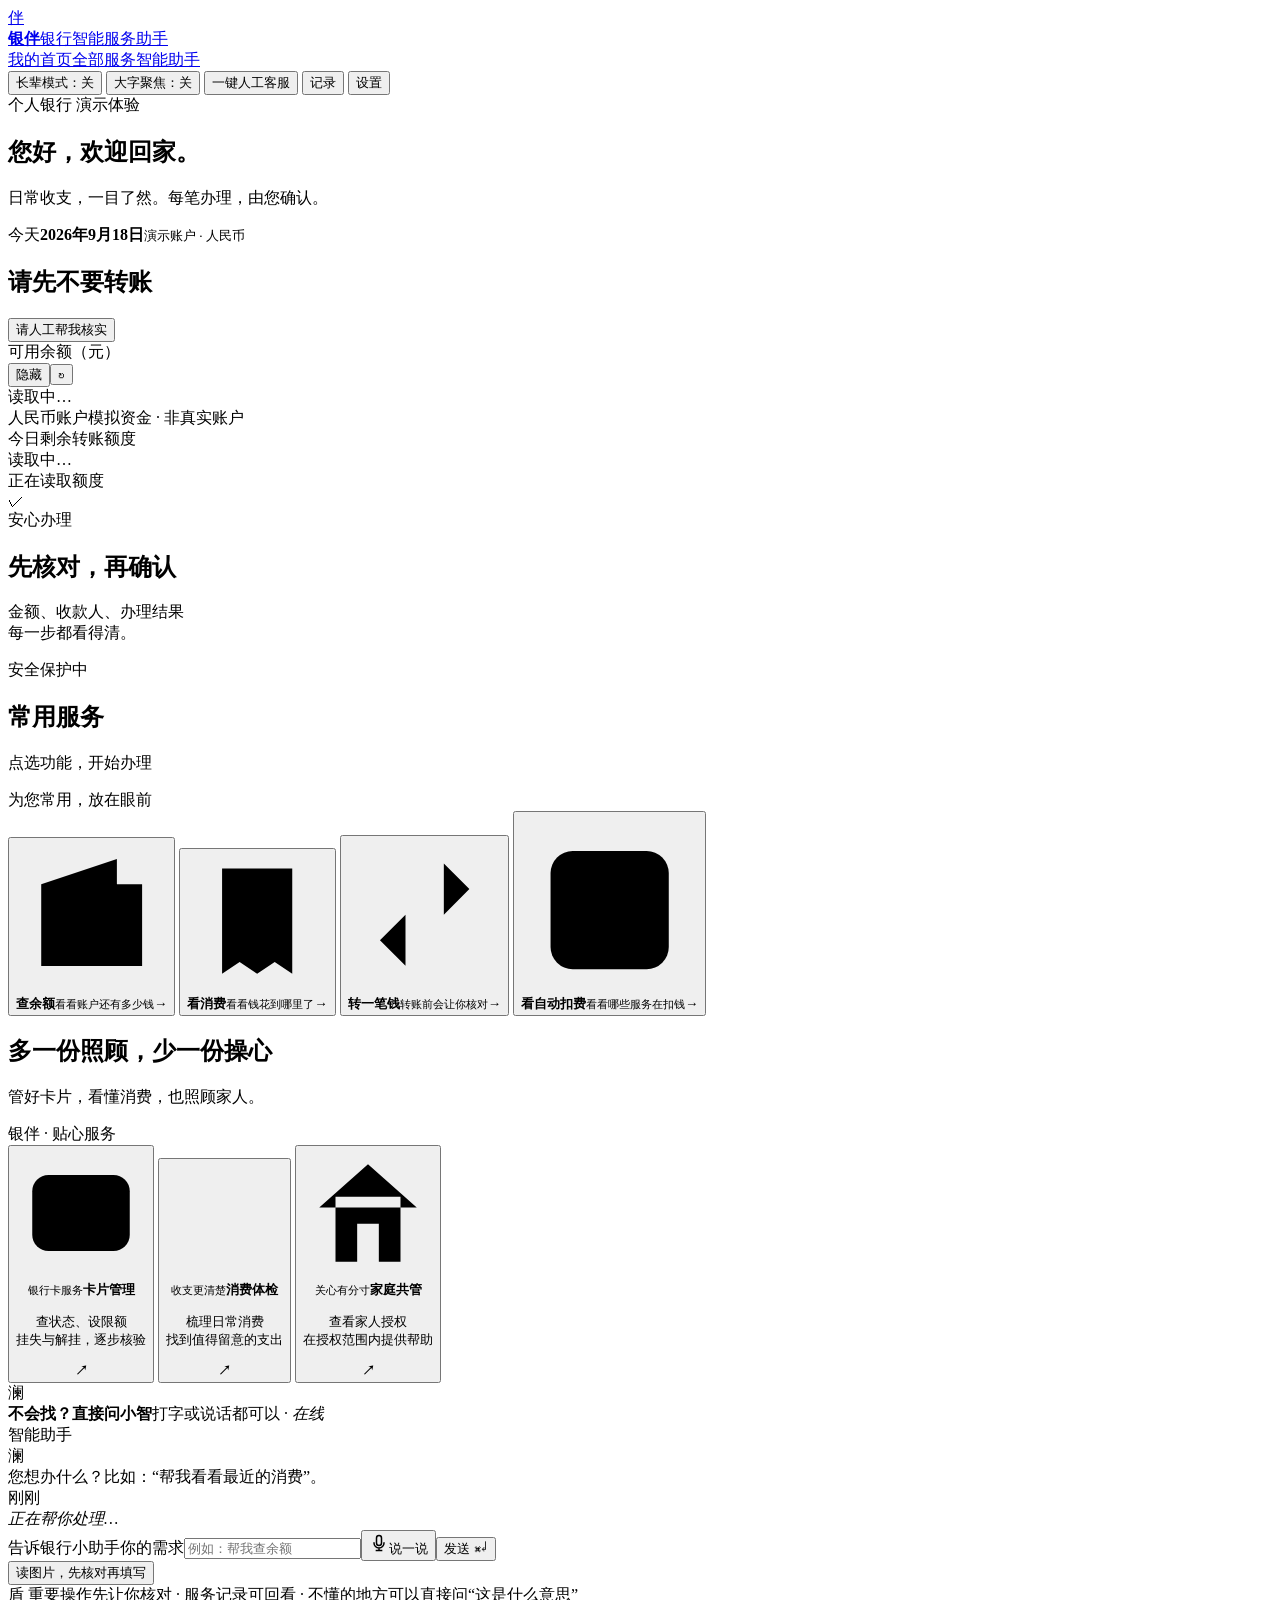
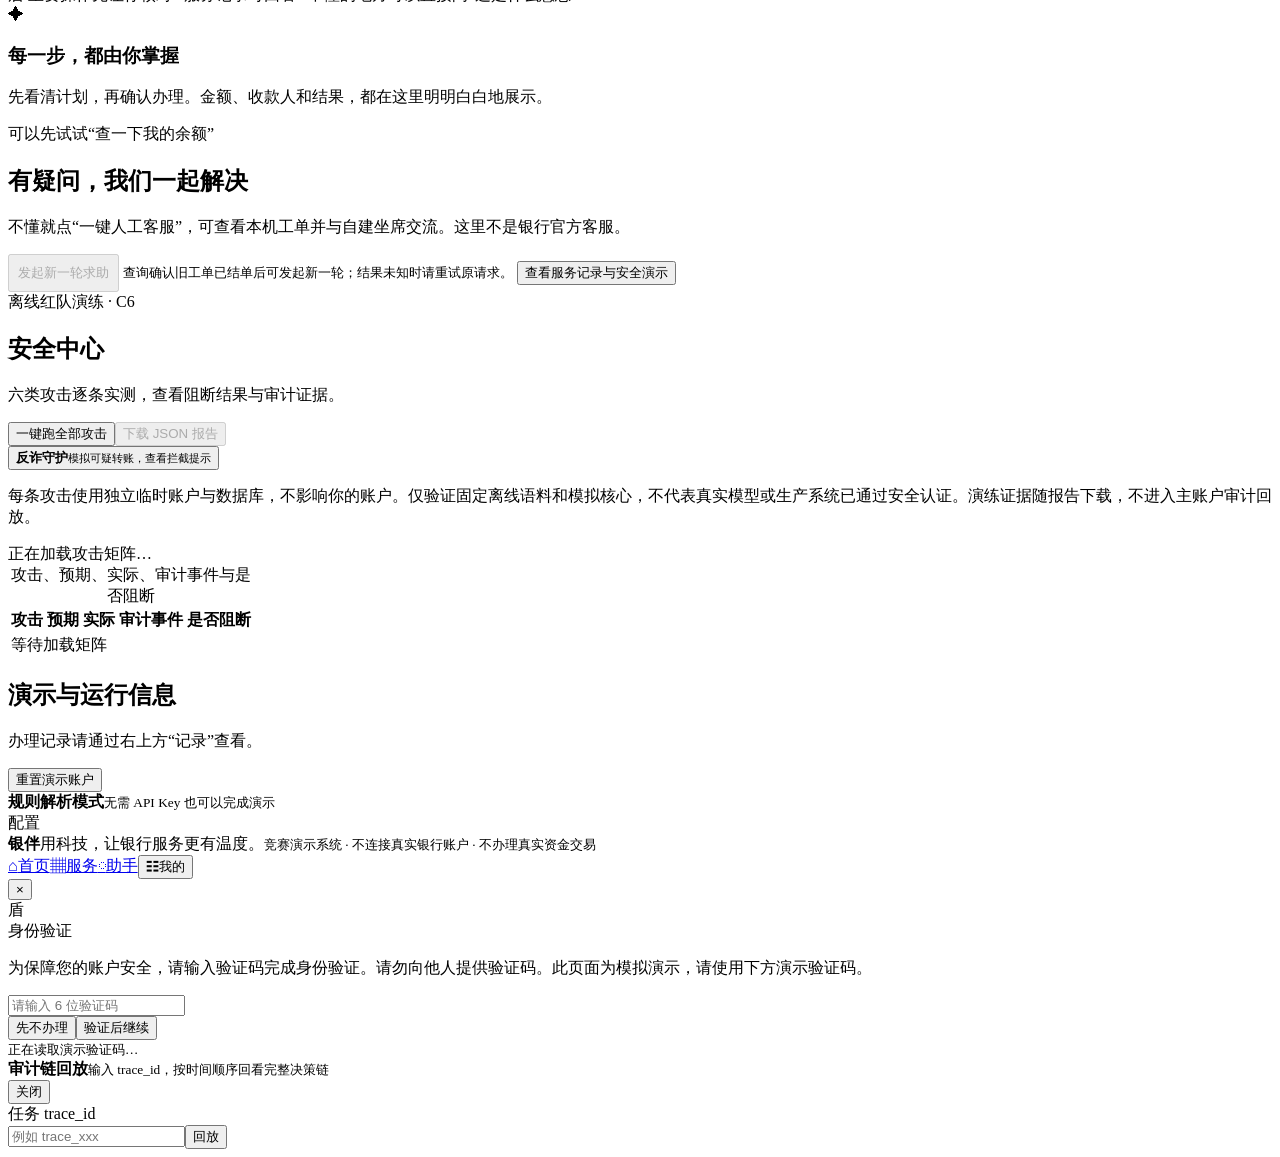
==== commit a54b2a46: "feat(branding): rename project to Yinban and refresh submission materials Local regression: 948 core" ====
--- a/app/static/index.html
+++ b/app/static/index.html
@@ -4,8 +4,8 @@
   <meta charset="utf-8" />
   <meta name="viewport" content="width=device-width, initial-scale=1" />
   <meta name="theme-color" content="#163b67" />
-  <meta name="description" content="澜银行 AI 智能助理，支持大字和通俗表达" />
-  <title>澜银行 AI 智能助理</title>
+  <meta name="description" content="银伴——银行智能服务助手，支持大字和通俗表达" />
+  <title>银伴——银行智能服务助手</title>
   <link rel="manifest" href="/static/manifest.json" />
   <link rel="icon" href="/static/favicon.svg" type="image/svg+xml" />
   <link rel="stylesheet" href="/static/style.css" />
@@ -14,9 +14,9 @@
 <body>
   <div class="app-shell">
     <header class="topbar">
-      <a class="brand" href="#top" aria-label="澜银行首页">
-        <div class="brand-mark" aria-hidden="true">澜</div>
-        <div><strong>澜银行</strong><span>陪伴每一份安心</span></div>
+      <a class="brand" href="#top" aria-label="银伴首页">
+        <div class="brand-mark" aria-hidden="true">伴</div>
+        <div><strong>银伴</strong><span>银行智能服务助手</span></div>
       </a>
       <nav class="top-nav" aria-label="主导航">
         <a class="active" href="#overview">我的首页</a><a href="#services">全部服务</a><a href="#assistant">智能助手</a>
@@ -67,7 +67,7 @@
       </section>
 
       <section class="care-section" aria-labelledby="careTitle">
-        <div class="section-heading"><div><h2 id="careTitle">多一份照顾，少一份操心</h2><p>管好卡片，看懂消费，也照顾家人。</p></div><span class="section-note">澜银行 · 贴心服务</span></div>
+        <div class="section-heading"><div><h2 id="careTitle">多一份照顾，少一份操心</h2><p>管好卡片，看懂消费，也照顾家人。</p></div><span class="section-note">银伴 · 贴心服务</span></div>
         <div class="care-grid">
           <button class="quick care-card" data-msg="卡片管理" aria-label="银行卡服务"><span class="quick-icon navy" aria-hidden="true"><svg viewBox="0 0 24 24"><rect x="3" y="5" width="18" height="14" rx="3"/><path d="M3 10h18M7 15h4"/></svg></span><div><small>银行卡服务</small><b>卡片管理</b><p>查状态、设限额<br>挂失与解挂，逐步核验</p></div><strong aria-hidden="true">↗</strong></button>
           <button class="quick care-card" data-msg="帮我做一次消费体检" aria-label="消费体检"><span class="quick-icon blue" aria-hidden="true"><svg viewBox="0 0 24 24"><path d="M4 20V4m0 16h16M8 16v-4m5 4V8m5 8V5"/></svg></span><div><small>收支更清楚</small><b>消费体检</b><p>梳理日常消费<br>找到值得留意的支出</p></div><strong aria-hidden="true">↗</strong></button>
@@ -114,7 +114,7 @@
       </section>
 
       <section class="activity-section" id="activity"><div class="section-heading"><div><h2>演示与运行信息</h2><p>办理记录请通过右上方“记录”查看。</p></div><button class="text-button" id="resetBtn">重置演示账户</button></div><div class="activity-item"><div><b id="modelMode">规则解析模式</b><small id="modeDetail">无需 API Key 也可以完成演示</small></div><time id="modeTime">配置</time></div></section>
-      <footer class="bank-footer"><strong>澜银行</strong><span>用科技，让银行服务更有温度。</span><small>竞赛演示系统 · 不连接真实银行账户 · 不办理真实资金交易</small></footer>
+      <footer class="bank-footer"><strong>银伴</strong><span>用科技，让银行服务更有温度。</span><small>竞赛演示系统 · 不连接真实银行账户 · 不办理真实资金交易</small></footer>
     </main>
     <nav class="mobile-nav" aria-label="手机导航"><a href="#overview" aria-label="返回首页"><span aria-hidden="true">⌂</span>首页</a><a href="#services"><span aria-hidden="true">▦</span>服务</a><a href="#assistant"><span aria-hidden="true">◌</span>助手</a><button type="button" id="mobileSettings" aria-label="打开我的设置"><span aria-hidden="true">☷</span>我的</button></nav>
   </div>
